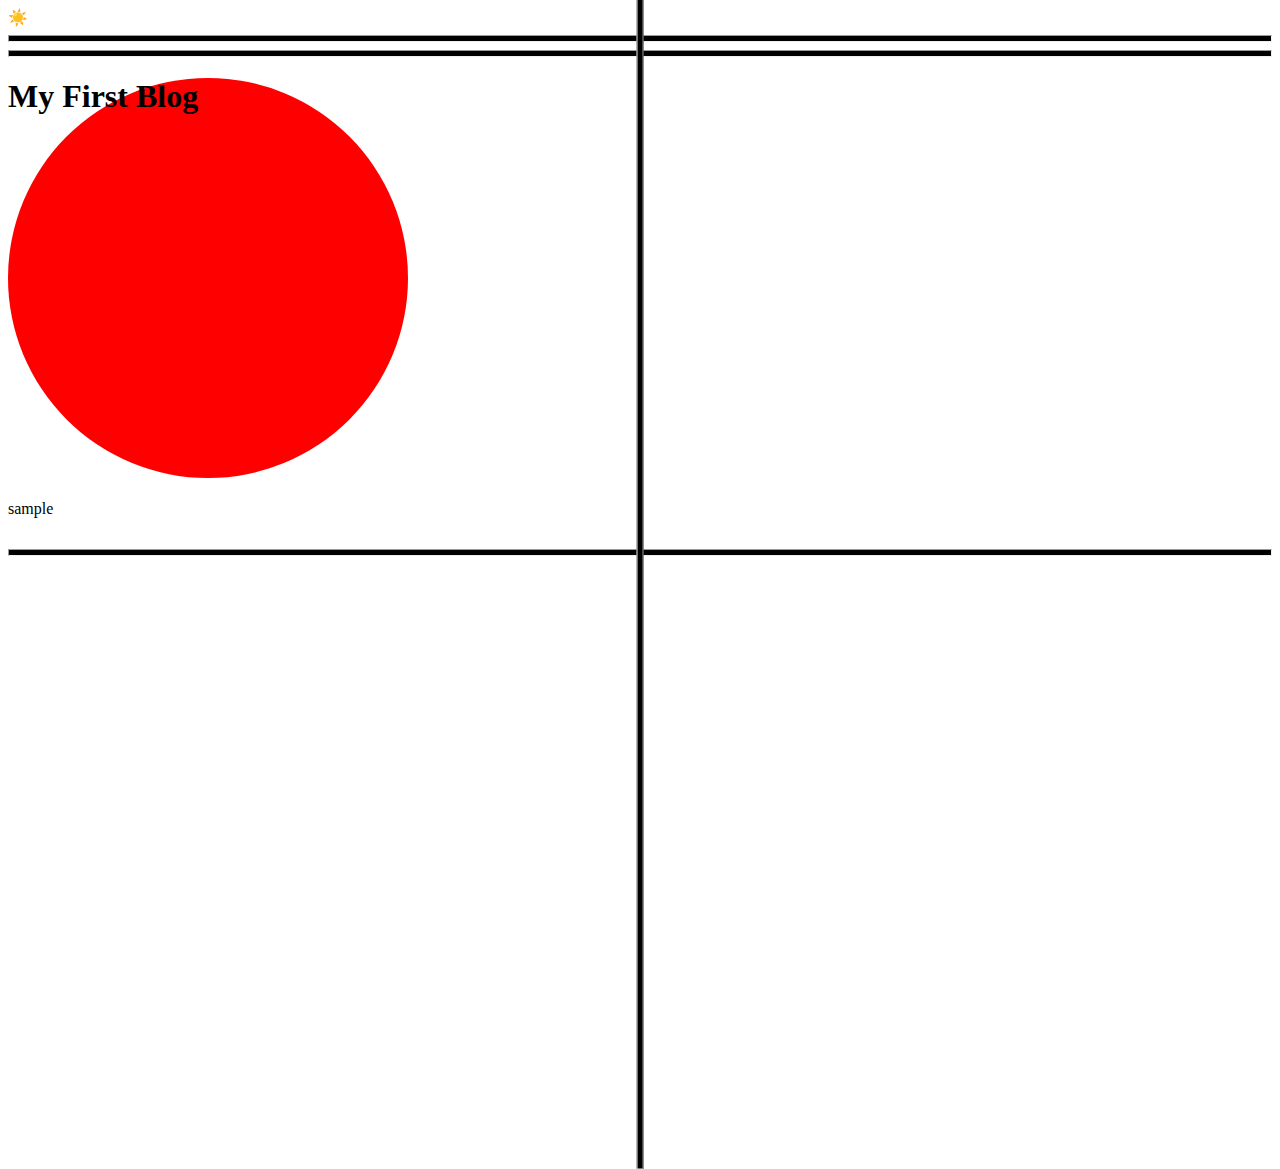
==== Assets/index.html @ ea8871a4 "Created file structure and added html content" ====
<!DOCTYPE html>
<html lang="en">
<head>
    <meta charset="UTF-8">
    <meta name="viewport" content="width=device-width, initial-scale=1.0">
    <title>Hello!👋</title>
    <link rel="stylesheet" type="text/css" href="./css/styles.css">
</head>
<header>☀️</header>
<hr>
<hr>
<body>
    <h1 class="circle">My First Blog</h1>
    <p>sample</p>
    <hr class="vertical">
    <hr class="vertical-2">
    <form></form>
</body>
<footer>
</footer>
</html>
---- Assets/css/styles.css ----
hr {
  height: 5px;
  color: black;
  background-color: black;
  
}
.vertical {
  transform: rotate(90deg);
  margin-bottom: 
 
}
.vertical-2 {
}

.circle{
    width: 400px;
    height: 400px;
    background-color: rgb(255, 0, 0);
    border-radius: 50%;
    /* margin-left: -1.75%; */
    /* position: absolute; */
}
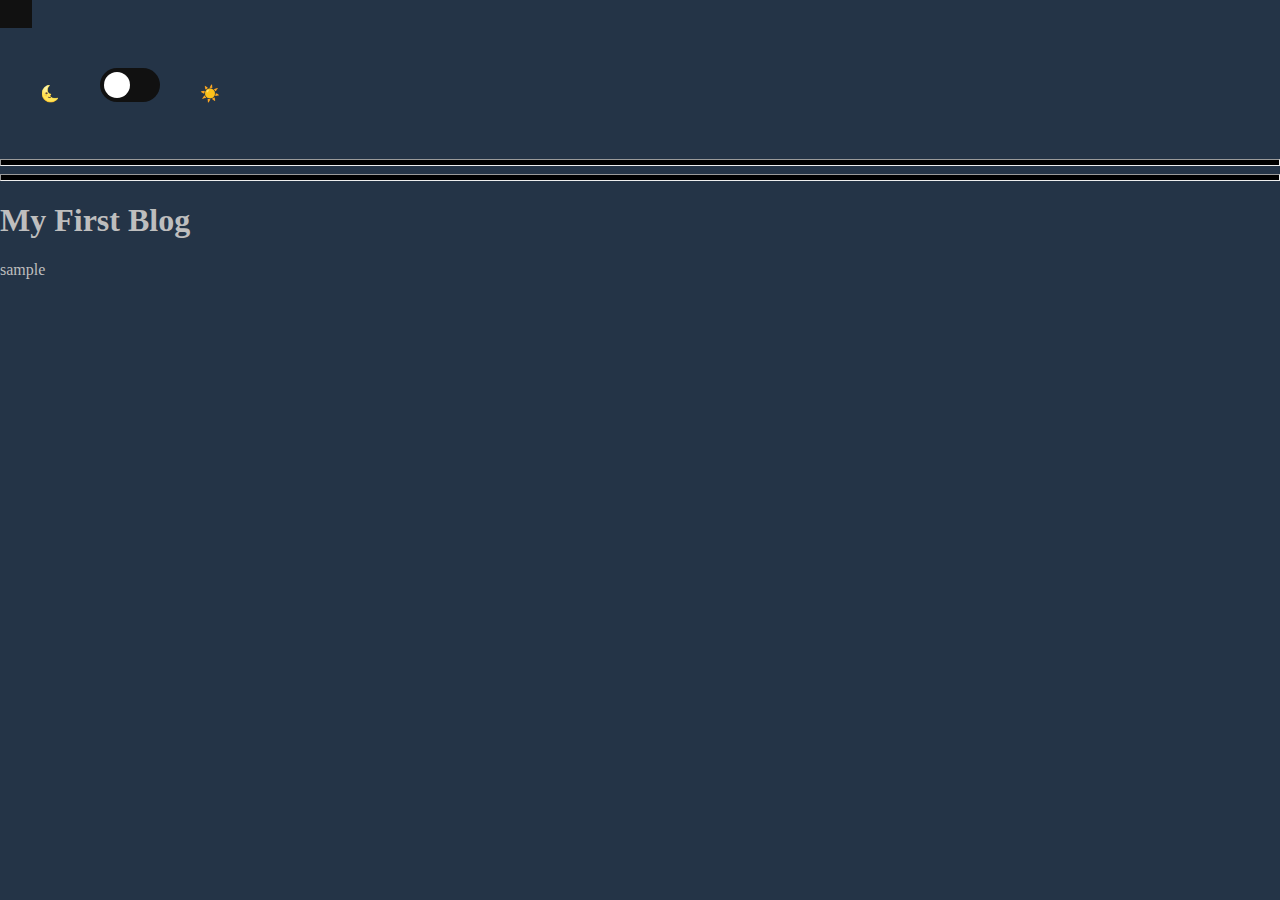
==== commit 9d2a9ded: "I worked on the light and Dark mode button" ====
--- a/Assets/index.html
+++ b/Assets/index.html
@@ -1,21 +1,42 @@
 <!DOCTYPE html>
 <html lang="en">
-<head>
-    <meta charset="UTF-8">
-    <meta name="viewport" content="width=device-width, initial-scale=1.0">
+  <head>
+    <meta charset="UTF-8" />
+    <meta name="viewport" content="width=device-width, initial-scale=1.0" />
     <title>Hello!👋</title>
-    <link rel="stylesheet" type="text/css" href="./css/styles.css">
-</head>
-<header>☀️</header>
-<hr>
-<hr>
-<body>
-    <h1 class="circle">My First Blog</h1>
-    <p>sample</p>
-    <hr class="vertical">
-    <hr class="vertical-2">
-    <form></form>
-</body>
-<footer>
-</footer>
-</html>+    <link rel="stylesheet" type="text/css" href="./css/styles.css" />
+  </head>
+
+  <body>
+    <div class="container dark">
+      <div class="header">
+        <ul>
+          <li><a href="#home"></a></li>
+          <li><a href="#gallery"></a></li>
+          <li><a href="#contact"></a></li>
+          <li><a href="#about"></a></li>
+        </ul>
+      </div>
+      <div class="row toggle">
+        <div class="col">
+          <p>🌜</p>
+        </div>
+        <label class="switch col">
+          <input type="checkbox" id="theme-switcher" />
+          <span class="slider round"></span>
+        </label>
+        <div class="col">
+          <p>☀️</p>
+        </div>
+      </div>
+      <hr class="vertical" />
+      <hr class="vertical-2" />
+
+      <h1>My First Blog</h1>
+      <p>sample</p>
+      <form></form>
+    </div>
+    <script src="./js/logic.js"></script>
+  </body>
+  <footer></footer>
+</html>
--- a/Assets/css/styles.css
+++ b/Assets/css/styles.css
@@ -4,19 +4,135 @@
   background-color: black;
   
 }
-.vertical {
-  transform: rotate(90deg);
-  margin-bottom: 
+body {
+  display: block;
+  margin: 0px;
+}
+
+ul {
+  list-style-type: none;
+  margin: 0;
+  padding: 0;
+  overflow: hidden;
+}
+li {
+  float: left;
+}
+li a {
+  display: block;
+  text-align: center;
+  padding: 14px 16px;
+  text-decoration: none;
+}
+
+.header {
+  width: 100%;
+}
+.toggle {
+  
+  width: 400px;
+
+}
+
+/* Dark Mode */
+.dark {
+  background-color:#243447;
+  height: 100vh;
+  color: #bebebe
  
 }
-.vertical-2 {
+
+.dark li a {
+  color: #bebebe;
 }
 
-.circle{
-    width: 400px;
-    height: 400px;
-    background-color: rgb(255, 0, 0);
-    border-radius: 50%;
-    /* margin-left: -1.75%; */
-    /* position: absolute; */
+.dark li a:hover {
+  background-color: #111;
 }
+
+/* Light Mode */
+.light {
+  background-color: #f0ead6;
+  color: black;
+  height: 100vh;
+}
+
+.light li a {
+  color: black;
+}
+
+.light li a:hover {
+  background-color: rgb(29, 128, 210);
+}
+
+/* Styling the Switch button */
+.switch {
+  position: relative;
+  display: inline-block;
+  width: 60px;
+  height: 34px;
+}
+
+/* Hide default HTML checkbox */
+.switch input {
+  opacity: 0;
+  width: 0;
+  height: 0;
+}
+
+/* The slider */
+.slider {
+  position: absolute;
+  cursor: pointer;
+  top: 0;
+  left: 0;
+  right: 0;
+  bottom: 0;
+  background-color: #111;
+  -webkit-transition: .4s;
+  transition: .4s;
+}
+
+.slider:before {
+  position: absolute;
+  content: "";
+  height: 26px;
+  width: 26px;
+  left: 4px;
+  bottom: 4px;
+  background-color: white;
+  -webkit-transition: .4s;
+  transition: .4s;
+}
+
+input:checked + .slider {
+  background-color: rgb(29, 128, 210);
+}
+
+input:focus + .slider {
+  box-shadow: 0 0 1px rgb(29, 128, 210);
+}
+
+input:checked + .slider:before {
+  -webkit-transform: translateX(26px);
+  -ms-transform: translateX(26px);
+  transform: translateX(26px);
+}
+
+/* Rounded sliders */
+.slider.round {
+  border-radius: 34px;
+}
+
+.slider.round:before {
+  border-radius: 50%;
+}
+
+.row {
+  margin: 20px;
+  display: flex;
+}
+.col {
+  margin: 20px;
+}
+
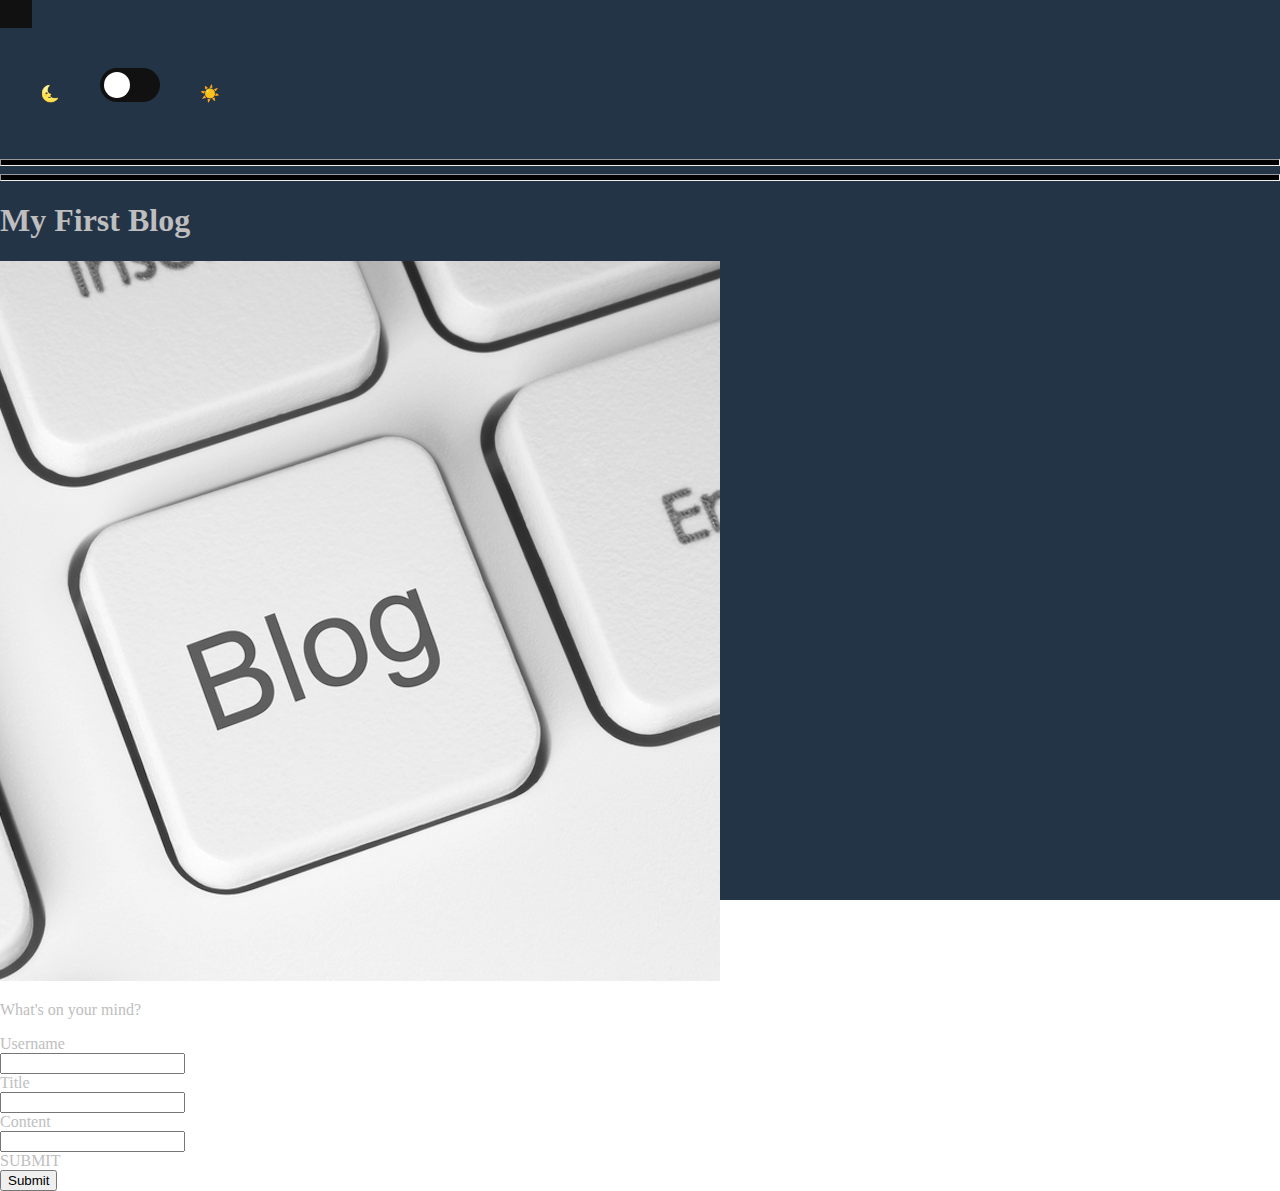
==== commit 03466db8: "Created a form and added an image" ====
--- a/Assets/index.html
+++ b/Assets/index.html
@@ -6,9 +6,9 @@
     <title>Hello!👋</title>
     <link rel="stylesheet" type="text/css" href="./css/styles.css" />
   </head>
-
+<div class="container dark">
   <body>
-    <div class="container dark">
+    
       <div class="header">
         <ul>
           <li><a href="#home"></a></li>
@@ -33,10 +33,19 @@
       <hr class="vertical-2" />
 
       <h1>My First Blog</h1>
-      <p>sample</p>
-      <form></form>
+      <img src="./imageee.jpg">
+      <p>What's on your mind?
+      </p>
+      <form><label for="username">Username</label><br>
+        <input type="text" id="username" name="username"><br>
+        <label for="title">Title</label><br>
+        <input type="text" id="title" name="title"></form>
+        <label for ="content">Content</label><br>
+        <input type="content" id="content" name="content"><br>
+        <label for="submit">SUBMIT</label><br>
+        <input type="submit" value="Submit">
+
     </div>
     <script src="./js/logic.js"></script>
   </body>
-  <footer></footer>
 </html>
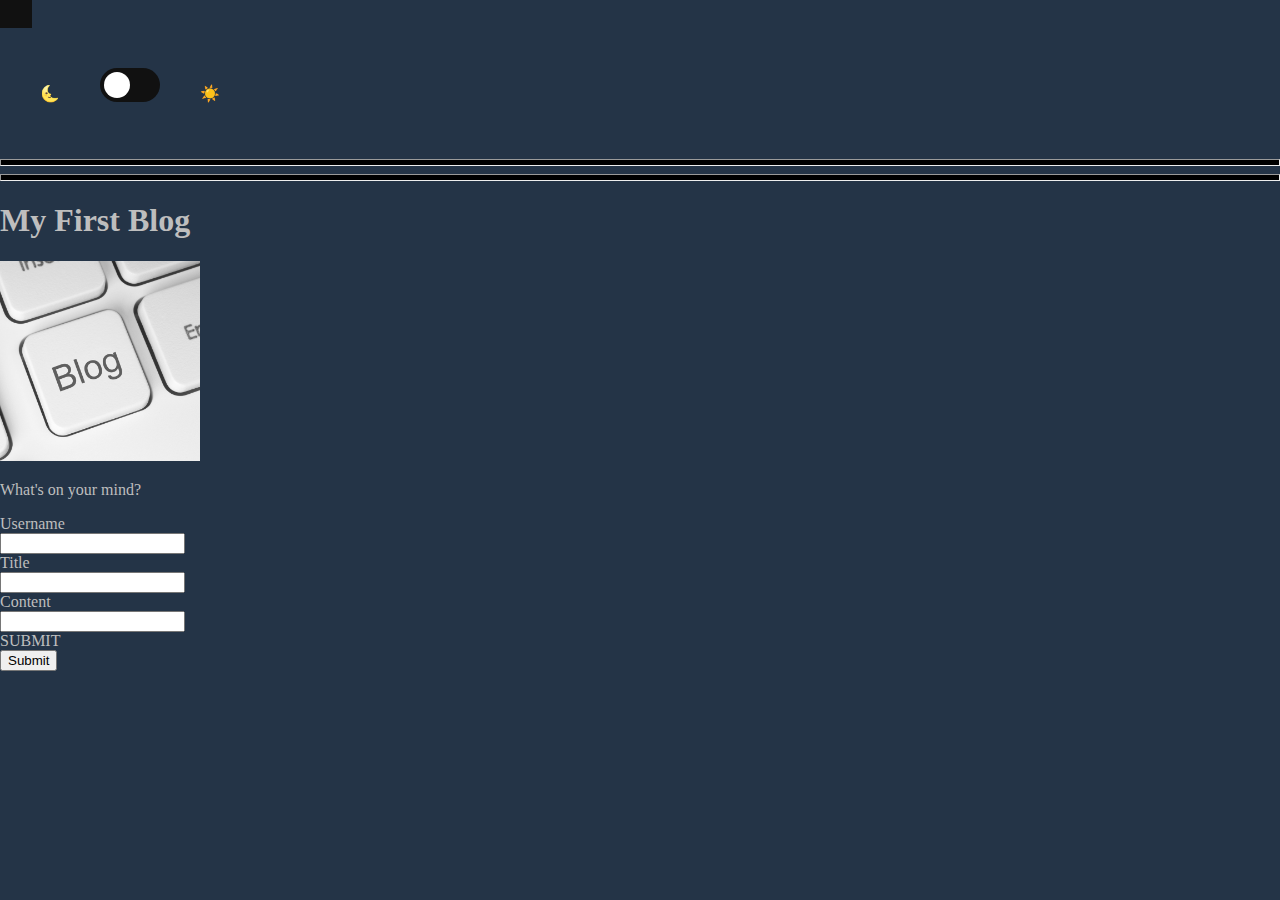
==== commit 8ab55f77: "Modified the gitignore file" ====
--- a/Assets/index.html
+++ b/Assets/index.html
@@ -33,7 +33,7 @@
       <hr class="vertical-2" />
 
       <h1>My First Blog</h1>
-      <img src="./imageee.jpg">
+      <img src="./imageee.jpg" width="200px">
       <p>What's on your mind?
       </p>
       <form><label for="username">Username</label><br>
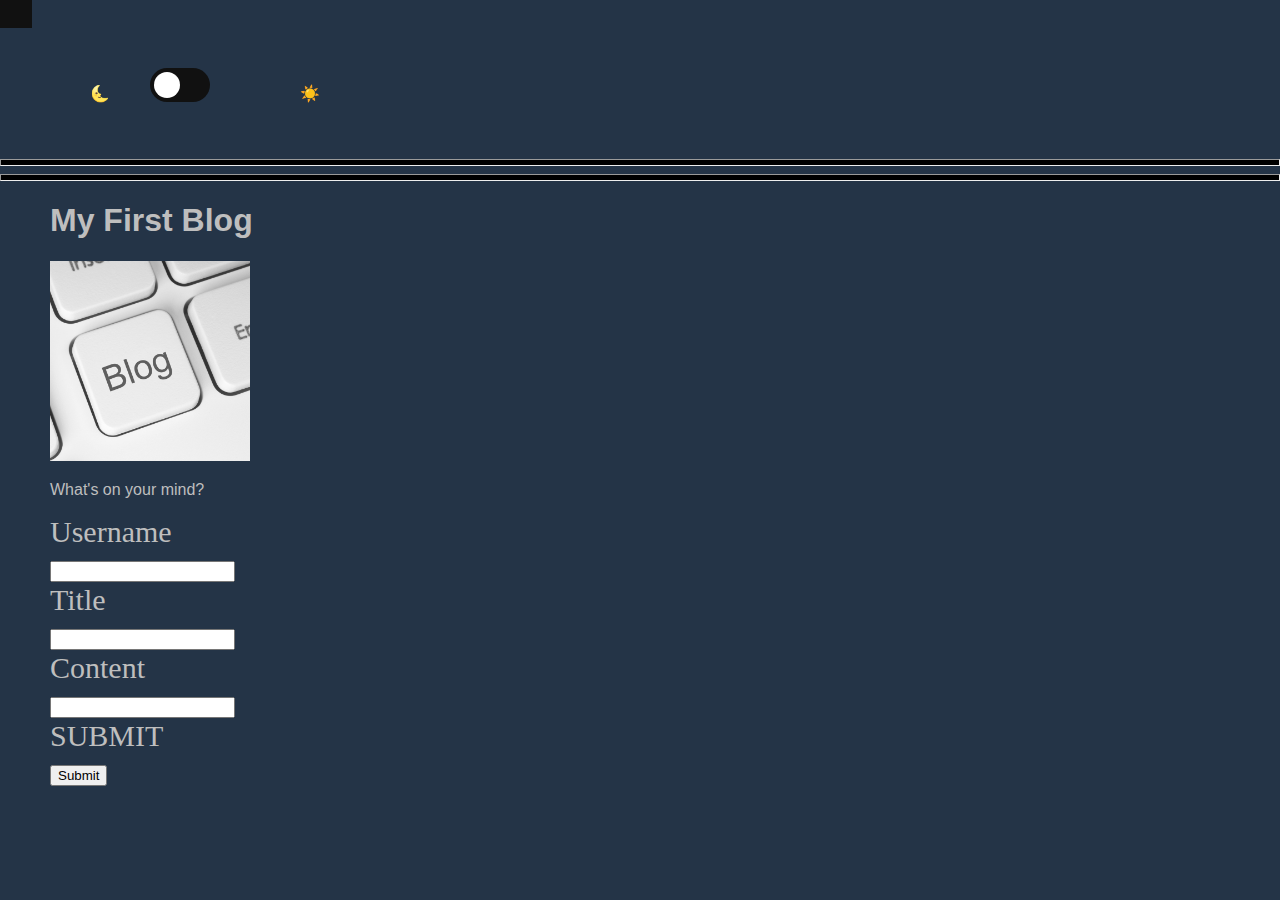
==== commit d2a67474: "Successfullly made back btn function!" ====
--- a/Assets/index.html
+++ b/Assets/index.html
@@ -5,6 +5,7 @@
     <meta name="viewport" content="width=device-width, initial-scale=1.0" />
     <title>Hello!👋</title>
     <link rel="stylesheet" type="text/css" href="./css/styles.css" />
+    <link rel="stylesheet" type="text/css" href="./css/form.css">
   </head>
 <div class="container dark">
   <body>
@@ -36,6 +37,8 @@
       <img src="./imageee.jpg" width="200px">
       <p>What's on your mind?
       </p>
+
+      <div id="container-form">
       <form><label for="username">Username</label><br>
         <input type="text" id="username" name="username"><br>
         <label for="title">Title</label><br>
@@ -44,7 +47,7 @@
         <input type="content" id="content" name="content"><br>
         <label for="submit">SUBMIT</label><br>
         <input type="submit" value="Submit">
-
+        </div>
     </div>
     <script src="./js/logic.js"></script>
   </body>
--- a/Assets/css/styles.css
+++ b/Assets/css/styles.css
@@ -1,3 +1,7 @@
+/* this is shared css */
+body{
+  font-family: Verdana, Geneva, Tahoma, sans-serif;
+}
 hr {
   height: 5px;
   color: black;
--- a/Assets/css/form.css
+++ b/Assets/css/form.css
@@ -0,0 +1,9 @@
+#container-form {
+font-family: Cambria, Cochin, Georgia, Times, 'Times New Roman', serif;
+font-size: 30px;
+margin-left:50px;
+
+}
+img , p , h1 {
+    margin-left:50px;
+}
